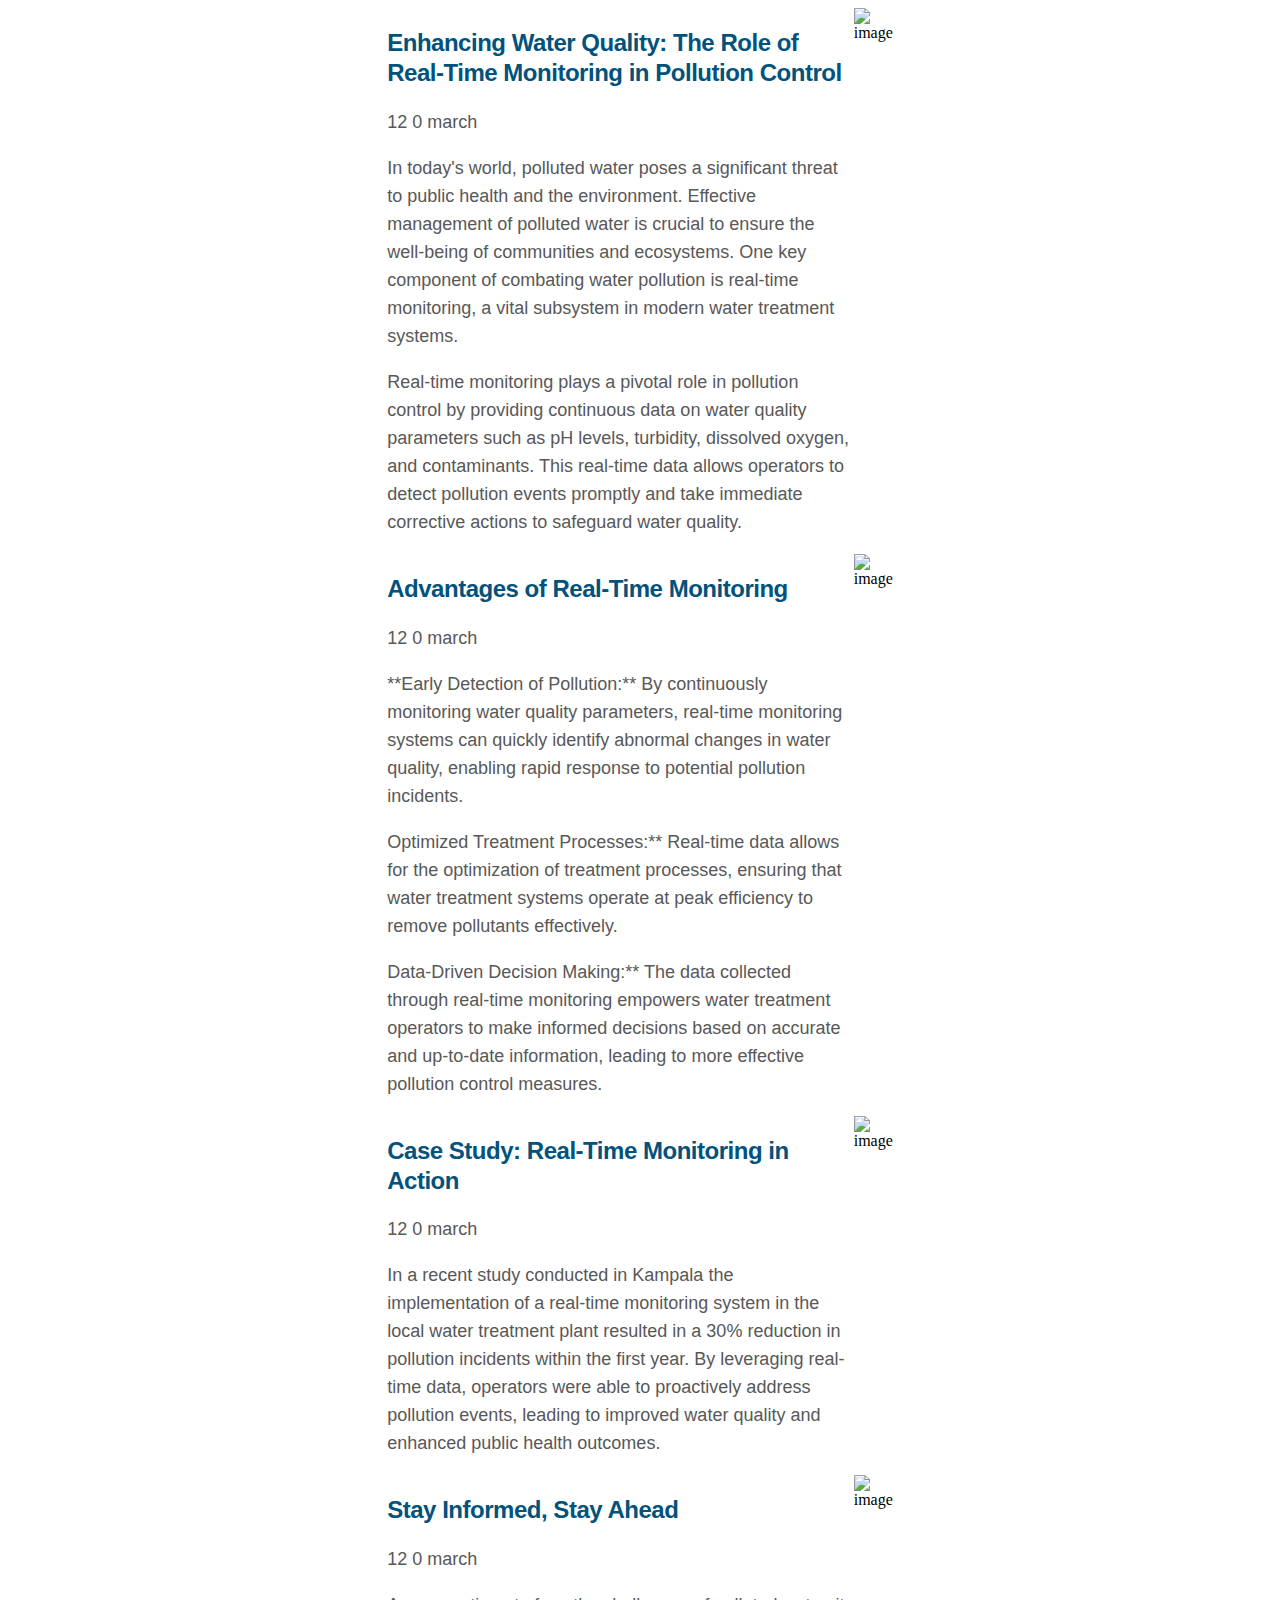
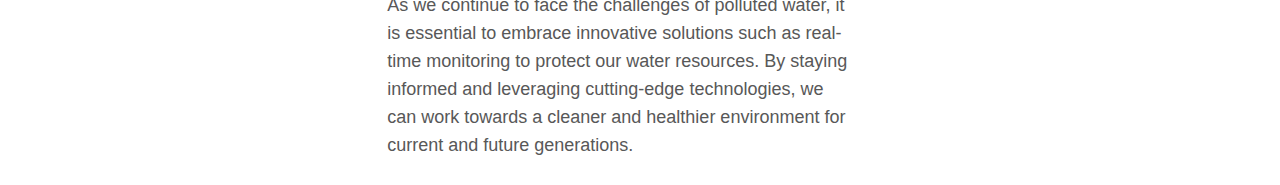
==== Blog.html @ 3767cac1 "crated the Blog page" ====
<!DOCTYPE html>
<html lang="en">
<head>
    <meta charset="UTF-8">
    <meta name="viewport" content="width=device-width, initial-scale=1.0">
    <title>Our Blog</title>
    <link rel="stylesheet" href="Blog.css">
</head>
<body>
    <main>
<div class="blog-wrapper">
    <div class="blog-card">
        <div class="card-left">
            <h2>Enhancing Water Quality: The Role of Real-Time Monitoring in Pollution Control </h2>
            <p >12 0 march <span class="divide"> </span></p>
            <p>In today's world, polluted water poses a significant threat to public health and the environment. Effective management of polluted water is crucial to ensure the well-being of communities and ecosystems. One key component of combating water pollution is real-time monitoring, a vital subsystem in modern water treatment systems.</p>
            <p>
Real-time monitoring plays a pivotal role in pollution control by providing continuous data on water quality parameters such as pH levels, turbidity, dissolved oxygen, and contaminants. This real-time data allows operators to detect pollution events promptly and take immediate corrective actions to safeguard water quality.</p>
        </div>
        <div class="card-right">
            <img src="image.jpg" alt="image">
        </div>
    </div>

        <div class="blog-card">
            <div class="card-left">
                <h2>Advantages of Real-Time Monitoring </h2>

                <p >12 0 march <span class="divide"> </span></p>
                <p> **Early Detection of Pollution:** By continuously monitoring water quality parameters, real-time monitoring systems can quickly identify abnormal changes in water quality, enabling rapid response to potential pollution incidents.</p>
                <p>Optimized Treatment Processes:** Real-time data allows for the optimization of treatment processes, ensuring that water treatment systems operate at peak efficiency to remove pollutants effectively.</p>
<p>Data-Driven Decision Making:** The data collected through real-time monitoring empowers water treatment operators to make informed decisions based on accurate and up-to-date information, leading to more effective pollution control measures.</p>
            </div>
            <div class="card-right">
                <img src="image.jpg" alt="image">
            </div>
</div>
       
<div class="blog-card">
    <div class="card-left">
        <h2>Case Study: Real-Time Monitoring in Action </h2>

        <p >12 0 march <span class="divide"> </span></p>
        <p>In a recent study conducted in Kampala the implementation of a real-time monitoring system in the local water treatment plant resulted in a 30% reduction in pollution incidents within the first year. By leveraging real-time data, operators were able to proactively address pollution events, leading to improved water quality and enhanced public health outcomes.</p>
    </div>
    <div class="card-right">
        <img src="image.jpg" alt="image">
    </div>
</div>
<div class="blog-card">
    <div class="card-left">
        <h2>Stay Informed, Stay Ahead</h2>

        <p >12 0 march <span class="divide"> </span></p>
     <p>As we continue to face the challenges of polluted water, it is essential to embrace innovative solutions such as real-time monitoring to protect our water resources. By staying informed and leveraging cutting-edge technologies, we can work towards a cleaner and healthier environment for current and future generations.</p>
    </div>
    <div class="card-right">
        <img src="image.jpg" alt="image">
    </div>
</div>
    </main>
    
   
</body>
</html>
---- Blog.css ----
.blog-card{
  display: flex;
 
}
main{
    margin-left: 30%;
    margin-right: 30%;
    display: flex;
    flex-direction: column;
}
.card-left h2{
    color: #02527c;
  font-size: 24px;
  font-family: neuzeit-grotesk,sans-serif;
  font-weight: 700;
  line-height: 30px;
  letter-spacing: -.48px;
}
.card-left p{
    color: #585858;
  font-size: 18px;
  font-family: ff-real-text-pro,sans-serif;
  line-height: 28px;
  letter-spacing: 0;

}
.divide{
    width: 1px;
    background-color: #585858;
    height:1px;
}
.blog-wrapper{
    display: flex;
    flex-direction: column;
}
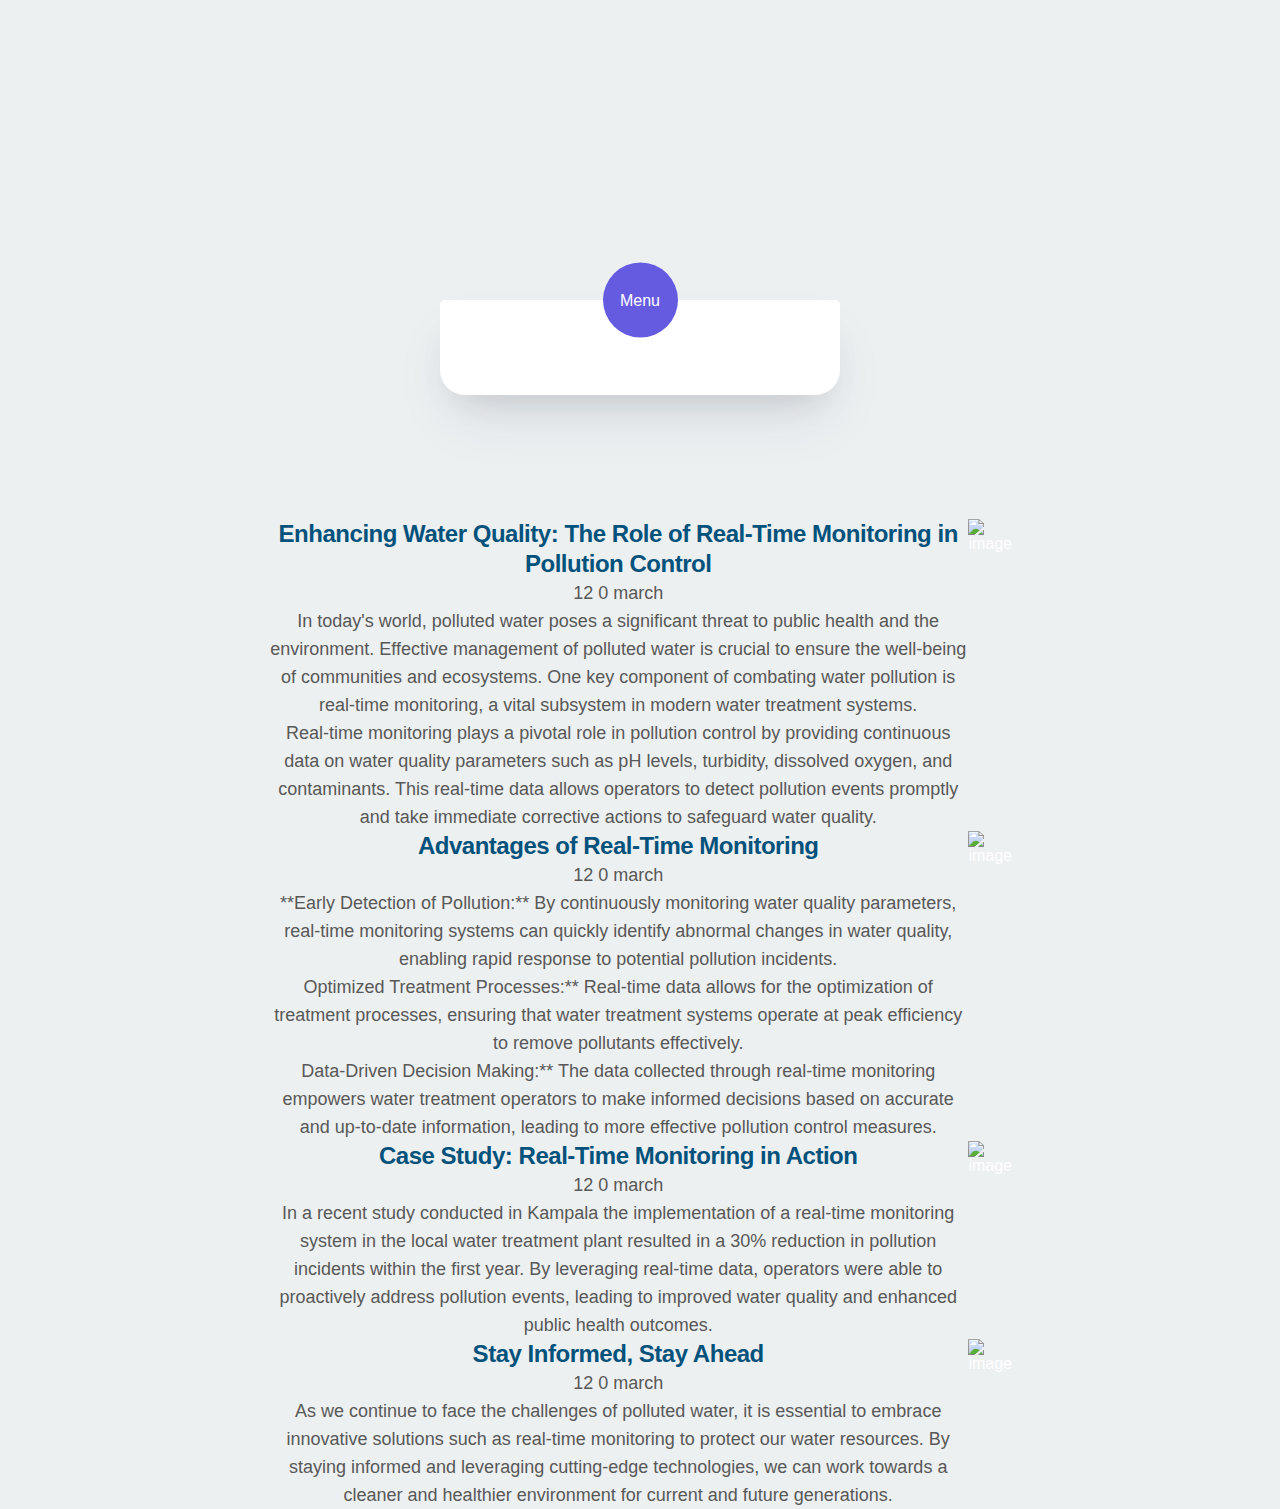
==== commit f2d37fbc: "created new pages" ====
--- a/Blog.html
+++ b/Blog.html
@@ -5,8 +5,49 @@
     <meta name="viewport" content="width=device-width, initial-scale=1.0">
     <title>Our Blog</title>
     <link rel="stylesheet" href="Blog.css">
+    <link rel="stylesheet" href="path/to/font-awesome/css/font-awesome.min.css">
+
 </head>
 <body>
+
+    <nav class="nav">
+  <input id="menu" type="checkbox">
+  <label for="menu">Menu</label>
+  <ul class="menu">
+    <li>
+      <a href="home.html">
+        <span>Home</span>
+        <i class="fas fa-address-card" aria-hidden="true"></i>
+      </a>
+    </li>
+    <li>
+      <a href="about.html">
+        <span>About Us</span>
+        <i class="fas fa-tasks" aria-hidden="true"></i>
+      </a>
+    </li>
+    <li>
+      <a href="contact.html">
+        <span>Conatct Us</span>
+        <i class="fas fa-users" aria-hidden="true"></i>
+      </a>
+    </li>
+    <li>
+      <a href="blog.html">
+        <span>Blog</span>
+        <i class="fas fa-envelope-open-text" aria-hidden="true"></i>
+      </a>
+    </li>
+    <li>
+        <a href="faq.html">
+          <span>FAQ</span>
+          <i class="fas fa-envelope-open-text" aria-hidden="true"></i>
+        </a>
+      </li>
+  </ul>
+</nav>
+
+
     <main>
 <div class="blog-wrapper">
     <div class="blog-card">
--- a/Blog.css
+++ b/Blog.css
@@ -4,8 +4,8 @@
  
 }
 main{
-    margin-left: 30%;
-    margin-right: 30%;
+    margin-left: 20%;
+    margin-right: 20%;
     display: flex;
     flex-direction: column;
 }
@@ -33,4 +33,192 @@
 .blog-wrapper{
     display: flex;
     flex-direction: column;
-}+}
+
+/* RESET/BASIC STYLES
+–––––––––––––––––––––––––––––––––––––––––––––––––– */
+@import url('https://fonts.googleapis.com/css2?family=Inter&display=swap');
+
+:root {
+  --white: #ffffff;
+  --light-grey: #edf0f1;
+  --violet: #655be1;
+  --dark-violet: #5146e1;
+  --black: #21232a;
+}
+
+* {
+  margin: 0;
+  padding: 0;
+  box-sizing: border-box;
+}
+
+ul {
+  list-style: none;
+}
+
+a {
+  color: inherit;
+  text-decoration: none;
+}
+
+body {
+  font-family: "Inter", sans-serif;
+  text-align: center;
+  padding: 0 20px;
+  background: var(--light-grey);
+  color: var(--white);
+}
+
+.notification {
+  position: absolute;
+  top: 0;
+  right: 0;
+  padding: 10px;
+  background: var(--violet);
+}
+
+/* MAIN STYLES
+–––––––––––––––––––––––––––––––––––––––––––––––––– */
+.nav {
+  position: relative;
+  display: flex;
+  justify-content: center;
+  max-width: 400px;
+  padding-bottom: 20px;
+  border-radius: 5px 5px 25px 25px;
+  margin: 300px auto 0;
+  background: var(--white);
+  box-shadow: rgb(50 50 93 / 10%) 0 30px 60px -12px,
+    rgb(0 0 0 / 15%) 0 18px 36px -18px;
+    margin-bottom: 10%;
+}
+
+.nav [type="checkbox"] {
+  position: absolute;
+  left: -9999px;
+}
+
+.nav [type="checkbox"] + label {
+  position: relative;
+  width: 75px;
+  height: 75px;
+  display: flex;
+  align-items: center;
+  justify-content: center;
+  font-size: 16px;
+  cursor: pointer;
+  z-index: 1;
+  background: var(--violet);
+  border-radius: 50%;
+  transform: translateY(-50%);
+  transition: all 0.2s;
+}
+
+.nav [type="checkbox"] + label:hover {
+  background: var(--dark-violet);
+}
+
+.menu li {
+  position: absolute;
+  top: -25px;
+  left: 50%;
+  transform: translateX(-50%);
+  transition: all 0.4s;
+}
+
+.menu li:nth-child(1) {
+  transition-delay: 0.2s;
+}
+
+.menu li:nth-child(2) {
+  transition-delay: 0.15s;
+}
+
+.menu li:nth-child(3) {
+  transition-delay: 0.1s;
+}
+
+.menu li:nth-child(4) {
+  transition-delay: 0.05s;
+}
+
+.menu li a {
+  width: 50px;
+  height: 50px;
+  border-radius: 50%;
+  display: flex;
+  align-items: center;
+  justify-content: center;
+  background: var(--violet);
+}
+
+.menu li a span {
+  position: absolute;
+  top: 0;
+  left: 0;
+  transform: translateY(calc(-100% - 5px));
+  width: 100%;
+  font-size: 13px;
+  white-space: nowrap;
+  pointer-events: none;
+  opacity: 0;
+  transition: opacity 0.3s;
+  color: var(--black);
+  font-weight: bold;
+}
+
+.nav input:checked + label {
+  background: var(--black);
+  transform: translateY(calc(-50% + 4px));
+}
+
+.nav input:checked ~ .menu li:nth-child(1) {
+  top: -210px;
+  transition-delay: 0.1s;
+}
+
+.nav input:checked ~ .menu li:nth-child(2) {
+  top: -160px;
+  left: calc(50% - 75px);
+  transition-delay: 0.2s;
+}
+
+.nav input:checked ~ .menu li:nth-child(3) {
+  top: -160px;
+  left: calc(50% + 80px);
+  transition-delay: 0.3s;
+}
+
+.nav input:checked ~ .menu li:nth-child(4) {
+  top: -110px;
+  transition-delay: 0.4s;
+}
+
+.nav input:checked ~ .menu li:nth-child(5) {
+  top: -80px;
+  left: calc(50% + 100px);
+  transition-delay: 0.4s;
+}
+
+.nav input:checked ~ .menu li a span {
+  opacity: 1;
+  transition-delay: 0.9s;
+}
+
+/* FOOTER STYLES
+–––––––––––––––––––––––––––––––––––––––––––––––––– */
+.page-footer {
+  position: fixed;
+  right: 0;
+  bottom: 60px;
+  display: flex;
+  align-items: center;
+  padding: 5px;
+  color: var(--black);
+}
+
+.page-footer a {
+  display: flex;
+  margin-left: 4px;
+}
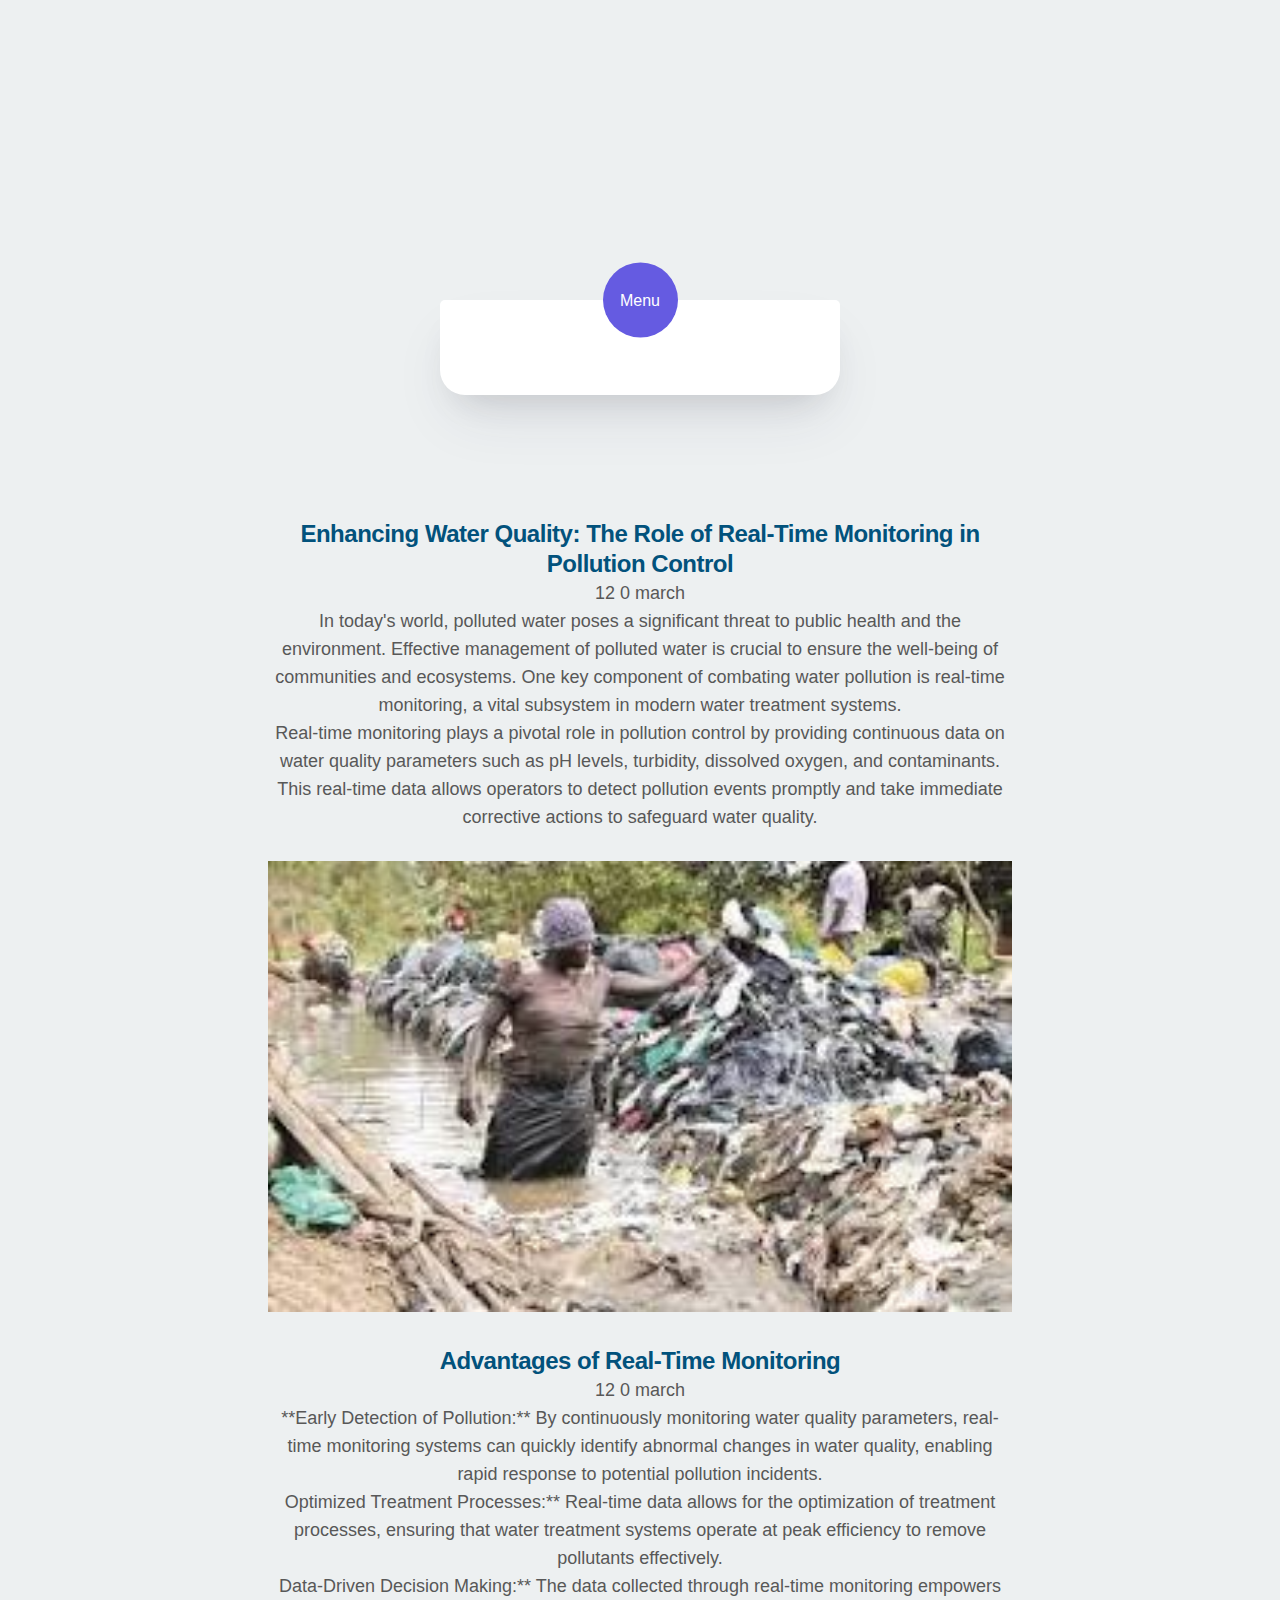
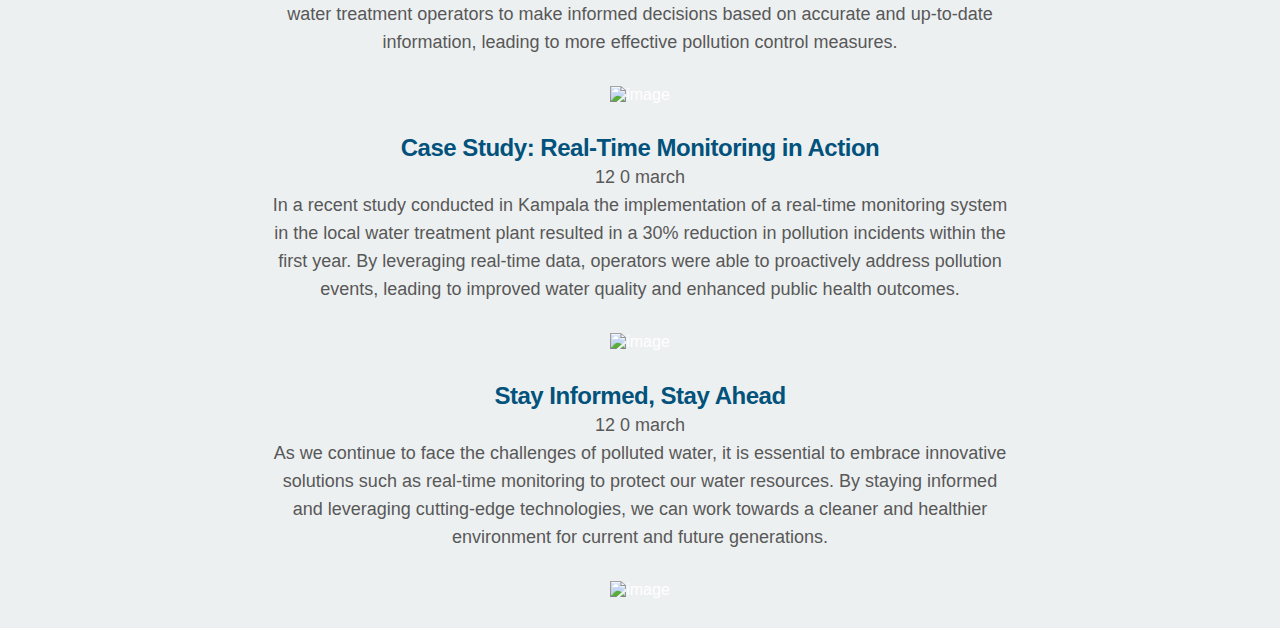
==== commit 3027d618: "updated some pages" ====
--- a/Blog.html
+++ b/Blog.html
@@ -59,7 +59,7 @@
 Real-time monitoring plays a pivotal role in pollution control by providing continuous data on water quality parameters such as pH levels, turbidity, dissolved oxygen, and contaminants. This real-time data allows operators to detect pollution events promptly and take immediate corrective actions to safeguard water quality.</p>
         </div>
         <div class="card-right">
-            <img src="image.jpg" alt="image">
+            <img src="Assets/Images/water pollution.jpeg" alt="image">
         </div>
     </div>
 
--- a/Blog.css
+++ b/Blog.css
@@ -1,6 +1,7 @@
 
 .blog-card{
   display: flex;
+  flex-direction: column;
  
 }
 main{
@@ -8,6 +9,11 @@
     margin-right: 20%;
     display: flex;
     flex-direction: column;
+}
+.card-right img{
+  margin-top: 4%;
+  margin-bottom: 4%;
+  width: 100%;
 }
 .card-left h2{
     color: #02527c;
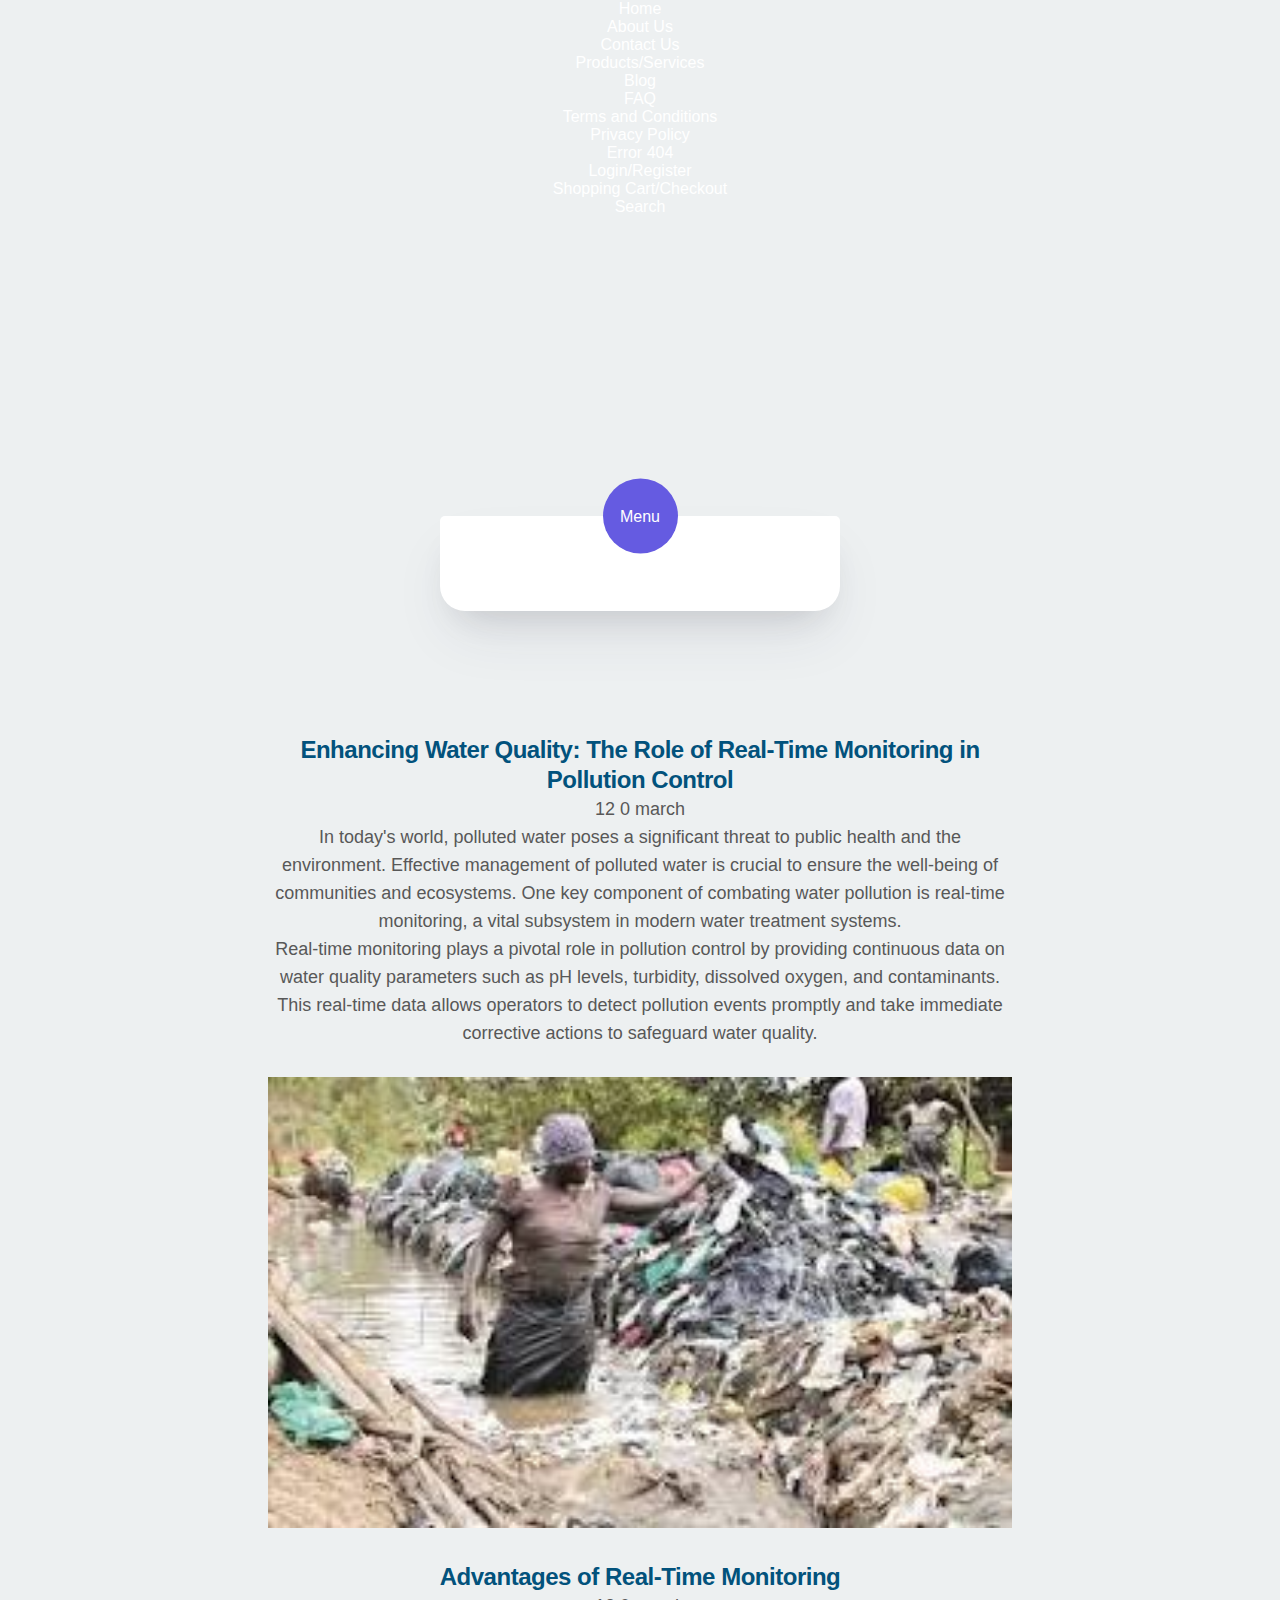
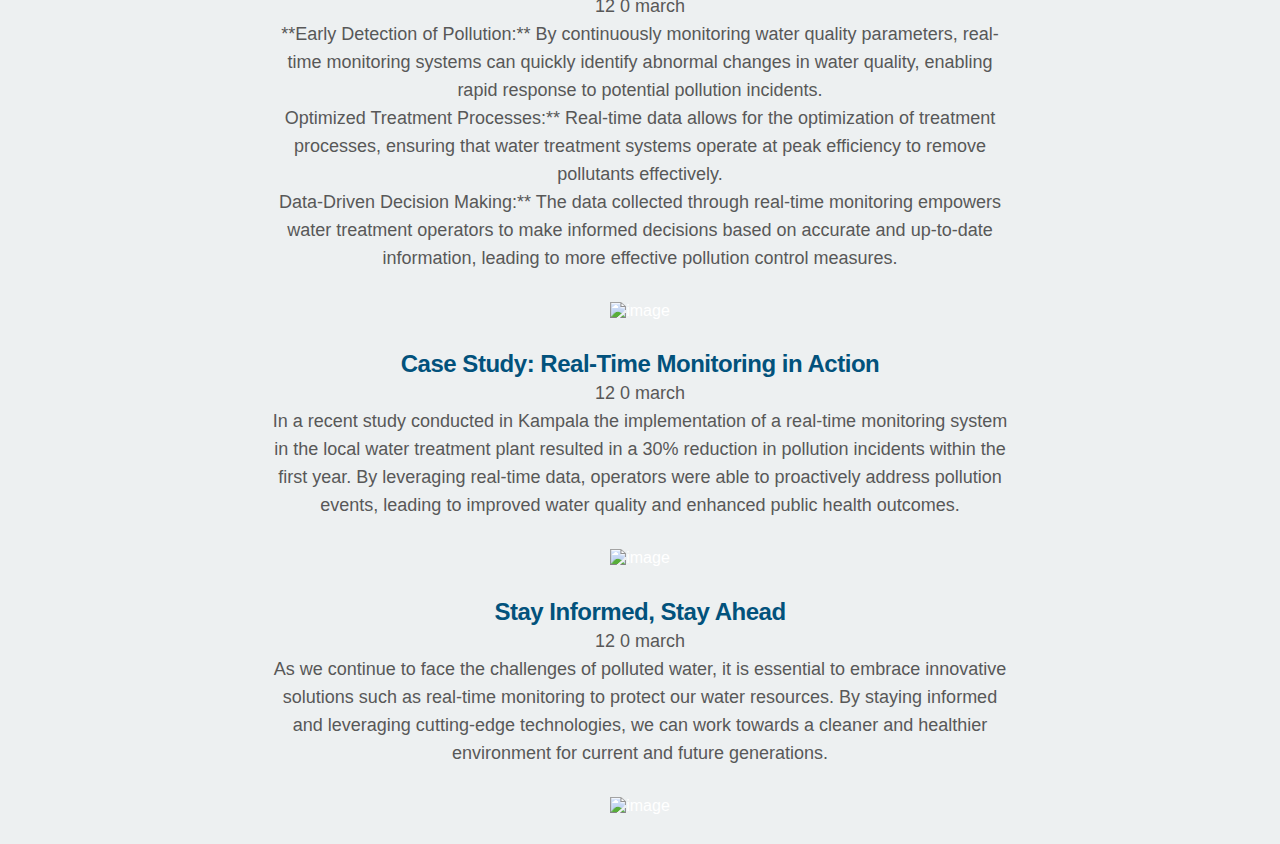
==== commit 108acfa4: "worked on header links" ====
--- a/Blog.html
+++ b/Blog.html
@@ -9,6 +9,24 @@
 
 </head>
 <body>
+  <header>
+    <nav>
+        <ul>
+            <li><a href="home.html">Home</a></li>
+            <li><a href="about.html">About Us</a></li>
+            <li><a href="contact.html">Contact Us</a></li>
+            <li><a href="products.html">Products/Services</a></li>
+            <li><a href="blog.html">Blog</a></li>
+            <li><a href="faq.html">FAQ</a></li>
+            <li><a href="terms.html">Terms and Conditions</a></li>
+            <li><a href="privacy.html">Privacy Policy</a></li>
+            <li><a href="404.html">Error 404</a></li>
+            <li><a href="login.html">Login/Register</a></li>
+            <li><a href="cart.html">Shopping Cart/Checkout</a></li>
+            <li><a href="search.html">Search</a></li>
+        </ul>
+    </nav>
+</header>
 
     <nav class="nav">
   <input id="menu" type="checkbox">
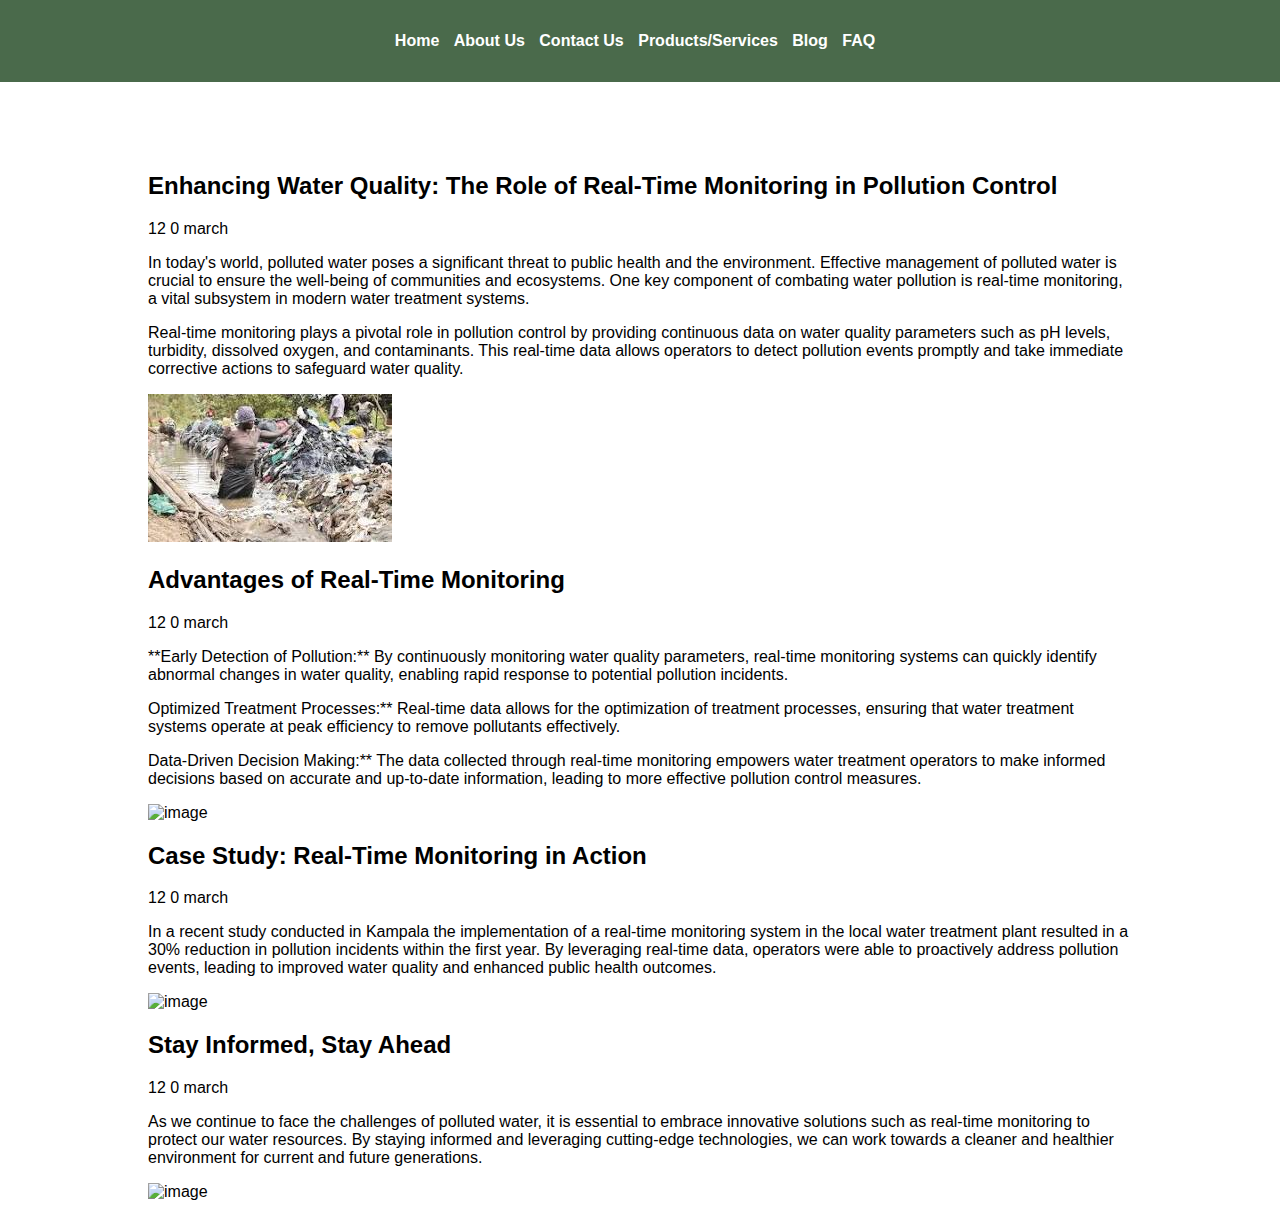
==== commit aa7562e5: "modified about, blog, contact, faq, home , privacy, products, search and terms" ====
--- a/Blog.html
+++ b/Blog.html
@@ -4,7 +4,7 @@
     <meta charset="UTF-8">
     <meta name="viewport" content="width=device-width, initial-scale=1.0">
     <title>Our Blog</title>
-    <link rel="stylesheet" href="Blog.css">
+    <link rel="stylesheet" href="home.css">
     <link rel="stylesheet" href="path/to/font-awesome/css/font-awesome.min.css">
 
 </head>
@@ -18,19 +18,13 @@
             <li><a href="products.html">Products/Services</a></li>
             <li><a href="blog.html">Blog</a></li>
             <li><a href="faq.html">FAQ</a></li>
-            <li><a href="terms.html">Terms and Conditions</a></li>
-            <li><a href="privacy.html">Privacy Policy</a></li>
-            <li><a href="404.html">Error 404</a></li>
-            <li><a href="login.html">Login/Register</a></li>
-            <li><a href="cart.html">Shopping Cart/Checkout</a></li>
-            <li><a href="search.html">Search</a></li>
+            
         </ul>
     </nav>
 </header>
 
     <nav class="nav">
-  <input id="menu" type="checkbox">
-  <label for="menu">Menu</label>
+  
   <ul class="menu">
     <li>
       <a href="home.html">
--- a/home.css
+++ b/home.css
@@ -0,0 +1,326 @@
+
+body {
+    font-family: Arial, sans-serif;
+    margin: 0;
+    padding: 0;
+    box-sizing: border-box;
+}
+main{
+    margin-left: 10%;
+    margin-right: 10%;
+}
+header {
+    background: #4a6a4b;
+    color: white;
+    padding: 1em 0;
+    text-align: center;
+}
+
+nav ul {
+    list-style: none;
+    padding: 0;
+}
+
+nav ul li {
+    display: inline;
+    margin-right: 10px;
+}
+
+nav ul li a {
+    color: white;
+    text-decoration: none;
+    font-weight: bold;
+}
+
+main {
+    padding: 20px;
+}
+
+footer {
+    background: #333;
+    color: white;
+    text-align: center;
+    padding: 10px 0;
+   
+    width: 100%;
+}
+.hero-left{
+    width: 50%;
+
+}
+.hero-left h2{
+    color: #02527c;
+    font-size: 30px;
+    font-family: neuzeit-grotesk, sans-serif;
+    font-weight: 700;
+    line-height: 30pxpx;
+    letter-spacing: -1.32px;
+}
+.hero-left p{
+    color: #0070aa;
+    font-size: 18px;
+    font-weight: 400;
+    font-style: italic;
+    line-height: 32px;
+    letter-spacing: .4px;
+}
+.hero-left button{
+    background: #02527c;
+    color: white;
+    font-size: 18px;
+    font-weight: 700;
+    padding: 10px 20px;
+    border: none;
+    border-radius: 5px;
+    cursor: pointer;
+}
+.about-the-system{
+display: flex;
+justify-content: space-between;
+align-items: center;
+}
+.hero-section{
+    display: flex;
+    justify-content: space-between;
+    align-items: center;
+}
+.hero-section img{
+    width: 400px;
+    height: 300px;
+}
+.have-a-problem-section{
+    display: flex;
+    justify-content: center;
+    align-items: center;
+    height: 40vh;
+    margin-top: 20px;
+    position: relative;
+    z-index: unset;
+    background: url(https://www.pollutionsystems.com/wp-content/themes/pollution-systems/images/dist/notch_cta-top.png) 100% 0 / 1440px 29px no-repeat, linear-gradient(180deg, #eb8341 14px, transparent 0), url(https://www.pollutionsystems.com/wp-content/themes/pollution-systems/images/dist/notch_cta-bottom.png) bottom -1px left / 152px 30px no-repeat, rgba(0, 112, 170, .92);
+}
+.problem-content{
+    display: flex;
+    flex-direction: column;
+    justify-content: center;
+    align-items: center;
+    text-align: center;
+}
+.problem-content p{
+    color: #fcfcfc;
+    font-size: 18px;
+    font-family: ff-real-text-pro,sans-serif;
+    line-height: 28px;
+    letter-spacing: 0;
+}
+.problem-content  button{
+    display: inline-block;
+    padding: 12px 20px;
+    color: #02527c;
+    font-size: 20px;
+    font-family: neuzeit-grotesk, sans-serif;
+    font-weight: 700;
+    line-height: 20px;
+    text-align: center;
+    text-decoration: none;
+    border: 2px solid #d96923;
+    -webkit-transition: .3s;
+    transition: all .3s ease;
+    background-image: -webkit-gradient(linear, left top, right top, color-stop(50%, #02527c), color-stop(50%, #d96923));
+    background-image: linear-gradient(90deg, #02527c 50%, #d96923 0);
+    background-size: 200% 100%;
+    background-image: -webkit-gradient(linear, left top, right top, color-stop(50%, #fff), color-stop(50%, #d96923));
+    background-image: linear-gradient(90deg, #fff 50%, #d96923 0);
+}
+.problem-content  h2{
+    color: #fff;
+    font-size: 45px;
+    font-family: neuzeit-grotesk, sans-serif;
+    font-weight: 700;
+    line-height: 50px;
+    letter-spacing: -.9px;
+}
+#map{
+    display: flex;
+    justify-content: center;
+    align-items: center;
+}
+.contact-information{
+    display: flex;
+    flex-direction: column;
+    justify-content: center;
+    align-items: center;
+    text-align: center;
+}
+.contact-information h2 {
+    
+}
+.divider{
+    width: 100%;
+    height: 1px;
+    background: #0070aa;
+    margin: 20px 0;
+}
+.flex-center{
+    display: flex;
+    justify-content: center;
+    align-items: center;
+    flex-direction: column;
+}
+.members {
+    display: flex;
+    justify-content: center;
+    flex-wrap: wrap;
+}
+
+.team-member {
+    margin: 8px;
+    transition: all .3s ease;
+    cursor: pointer;
+}
+
+.team-member:hover {
+    transform: scale(1.1);
+}
+    .main-container   img {
+        width: 80px;
+        height: 80px;
+        border-radius: 50%;
+        margin: 10px;
+    }
+
+    .about-image img{
+        width: 300px;
+        height: 300px;
+        border-radius: 50%;
+    }
+
+    .about h2{
+        color: #02527c;
+        font-size: 24px;
+        font-family: neuzeit-grotesk,sans-serif;
+        font-weight: 700;
+        line-height: 30px;
+        letter-spacing: -.48px;
+    }
+    .about p{
+        color: #585858;
+        font-size: 18px;
+        font-family: ff-real-text-pro,sans-serif;
+        line-height: 28px;
+        letter-spacing: 0;
+    }
+    .about  ul li h3{
+        color: #02527c;
+        font-size: 24px;
+        font-family: neuzeit-grotesk,sans-serif;
+        font-weight: 700;
+        line-height: 30px;
+        letter-spacing: -.48px;
+    }
+    .about  ul li {
+        color: #585858;
+        font-size: 18px;
+        font-family: ff-real-text-pro,sans-serif;
+        line-height: 28px;
+        letter-spacing: 0;
+    }
+    /* pop login */
+    /* Style for the Login Button */
+#loginBtn {
+    padding: 10px 20px;
+    font-size: 16px;
+    cursor: pointer;
+}
+
+/* Pop-Up Container */
+.popup {
+    display: none;
+    position: fixed;
+    top: 50%;
+    left: 50%;
+    transform: translate(-50%, -50%);
+    background: white;
+    padding: 20px;
+    box-shadow: 0 5px 15px rgba(0, 0, 0, 0.3);
+    z-index: 1001;
+    border-radius: 8px;
+    width: 300px;
+    max-width: 100%;
+}
+
+/* Pop-Up Content */
+.popup-content {
+    position: relative;
+}
+
+/* Close Button */
+.close-btn {
+    position: absolute;
+    top: 10px;
+    right: 10px;
+    font-size: 20px;
+    cursor: pointer;
+}
+
+/* Overlay */
+#overlay {
+    display: none;
+    position: fixed;
+    top: 0;
+    left: 0;
+    width: 100%;
+    height: 100%;
+
+    z-index: 1000;
+}
+
+.text-bg{
+    background:linear-gradient(270deg,#3fb871,#f7b618,#3fb871,#3fb871);
+    -webkit-background-clip: text;
+    -webkit-text-fill-color: transparent;
+}
+.contact-information h2{
+    color: #02527c;
+    font-size: 24px;
+    font-family: neuzeit-grotesk,sans-serif;
+    font-weight: 700;
+    line-height: 30px;
+    letter-spacing: -.48px;
+}
+.contact-information p{
+    color: #585858;
+    font-size: 18px;
+    font-family: ff-real-text-pro,sans-serif;
+    line-height: 28px;
+    letter-spacing: 0;
+}
+.map{
+    display: flex;
+    align-items: center;
+    justify-content: center;
+}
+
+@media (max-width: 768px) {
+
+}
+@media (max-width: 820px) {
+    .hero-section {
+       
+        flex-direction: column;
+    }
+    .hero-left {
+       width: 100%;
+    }
+    .about-the-system {
+       
+        flex-direction: column;
+    }
+    main {
+       padding: 0;
+    }
+
+}
+
+@media (max-width: 320px) {
+
+}